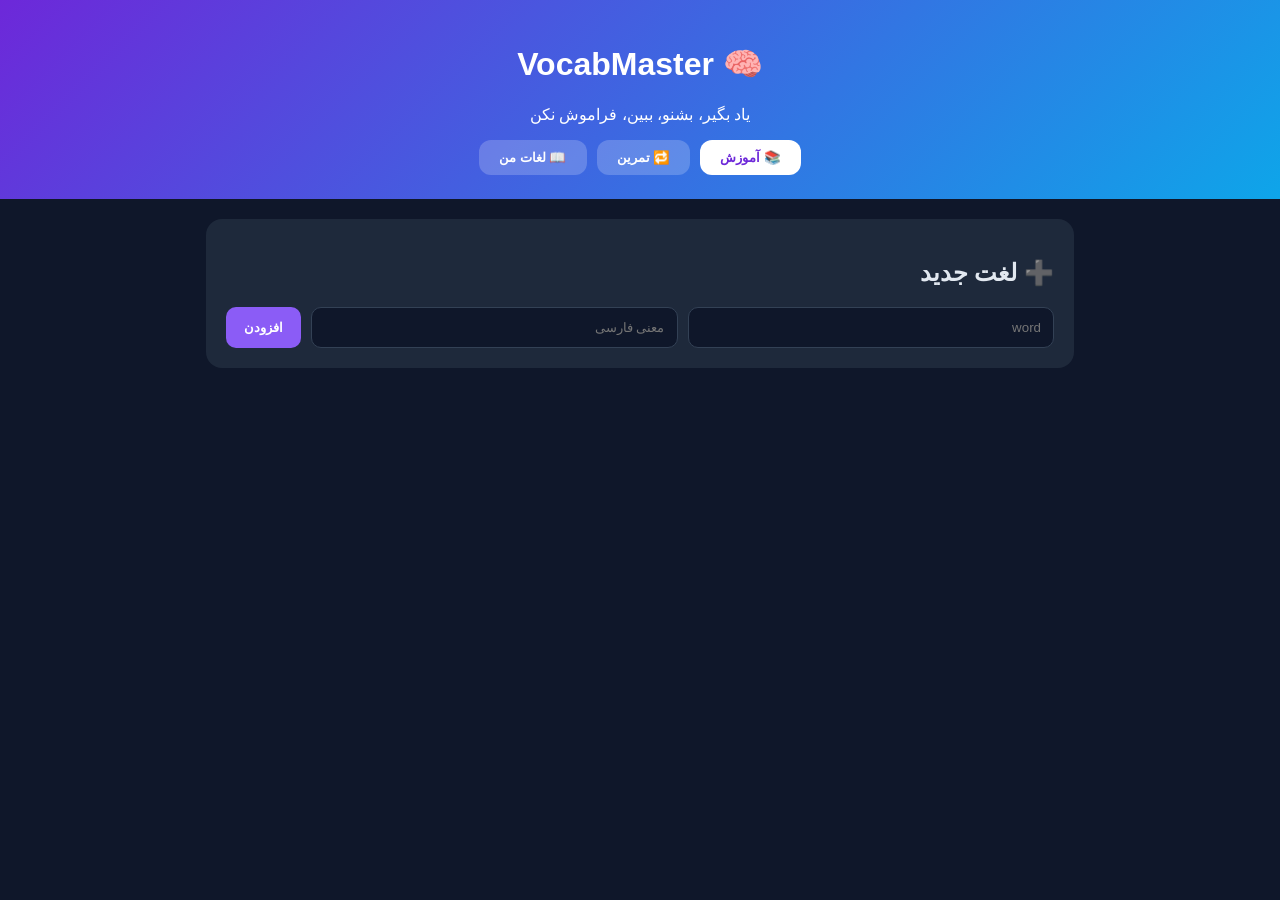
==== Index.html @ 25b724e1 "Add files via upload" ====
<!DOCTYPE html>
<html lang="fa" dir="rtl">
<head>
<meta charset="UTF-8">
<meta name="viewport" content="width=device-width, initial-scale=1.0">
<meta name="theme-color" content="#6d28d9">
<link rel="manifest" href="manifest.json">
<link rel="apple-touch-icon" href="https://cdn-icons-png.flaticon.com/512/3135/3135768.png">
<title>VocabMaster | یادگیری لغت</title>
<link rel="stylesheet" href="style.css">
</head>
<body>
<header>
<h1>🧠 VocabMaster</h1>
<p>یاد بگیر، بشنو، ببین، فراموش نکن</p>
<nav>
<button onclick="showTab('learn')" id="btn-learn" class="active">📚 آموزش</button>
<button onclick="showTab('review')" id="btn-review">🔁 تمرین</button>
<button onclick="showTab('list')" id="btn-list">📖 لغات من</button>
</nav>
</header>
<main>
<section id="tab-learn" class="tab active">
<div class="card">
<h2>➕ لغت جدید</h2>
<div class="row">
<input id="inp-word" placeholder="word">
<input id="inp-meaning" placeholder="معنی فارسی">
<button onclick="addWord()">افزودن</button>
</div>
</div>
<div id="learn-result"></div>
</section>
<section id="tab-review" class="tab">
<div class="card">
<h2>🔁 تمرین هوشمند</h2>
<p id="review-stats"></p>
<div class="row">
<button onclick="startQuiz('mixed')">⭐ ترکیبی</button>
<button onclick="startQuiz('en-fa')">EN به FA</button>
<button onclick="startQuiz('fa-en')">FA به EN</button>
<button onclick="startQuiz('listening')">👂 شنیداری</button>
<button onclick="startQuiz('image')">🖼️ حدس تصویری</button>
</div>
<div id="quiz-box"></div>
</div>
</section>
<section id="tab-list" class="tab">
<div class="card"><h2>📖 لغات من</h2><div id="word-list"></div></div>
</section>
</main>
<script src="script.js"></script>
<script>if('serviceWorker' in navigator){navigator.serviceWorker.register('sw.js');}</script>
</body>
</html>
---- style.css ----
*{box-sizing:border-box;font-family:Tahoma,sans-serif}
body{margin:0;background:#0f172a;color:#e2e8f0}
header{background:linear-gradient(135deg,#6d28d9,#0ea5e9);padding:24px;text-align:center;color:white}
nav{margin-top:16px;display:flex;gap:10px;justify-content:center}
nav button{padding:10px 20px;border:none;border-radius:12px;cursor:pointer;background:rgba(255,255,255,.2);color:white}
nav button.active{background:white;color:#6d28d9;font-weight:bold}
main{max-width:900px;margin:20px auto;padding:0 16px}
.card{background:#1e293b;border-radius:16px;padding:20px;margin-bottom:16px}
.row{display:flex;gap:10px;flex-wrap:wrap;margin-top:10px}
input{flex:1;padding:12px;border-radius:10px;border:1px solid #334155;background:#0f172a;color:white;min-width:150px}
button{padding:12px 18px;border-radius:10px;border:none;background:#8b5cf6;color:white;cursor:pointer;font-weight:bold}
.tab{display:none}.tab.active{display:block}
.phon{color:#38bdf8}
.def{background:#0f172a;padding:12px;border-radius:10px;margin:8px 0;border-right:4px solid #8b5cf6}
.example{color:#94a3b8;font-style:italic}
.quiz-q{font-size:22px;margin:16px 0;text-align:center}
.opt{display:block;width:100%;margin:8px 0;padding:14px;background:#0f172a;border:1px solid #334155;color:white;border-radius:12px;cursor:pointer;font-size:17px}
.opt.correct{background:#16a34a}.opt.wrong{background:#dc2626}
.video-box iframe{width:100%;height:315px;border-radius:12px;border:none;margin-top:10px}
.badge{display:inline-block;background:#0ea5e9;padding:4px 12px;border-radius:20px;font-size:13px;margin:2px}
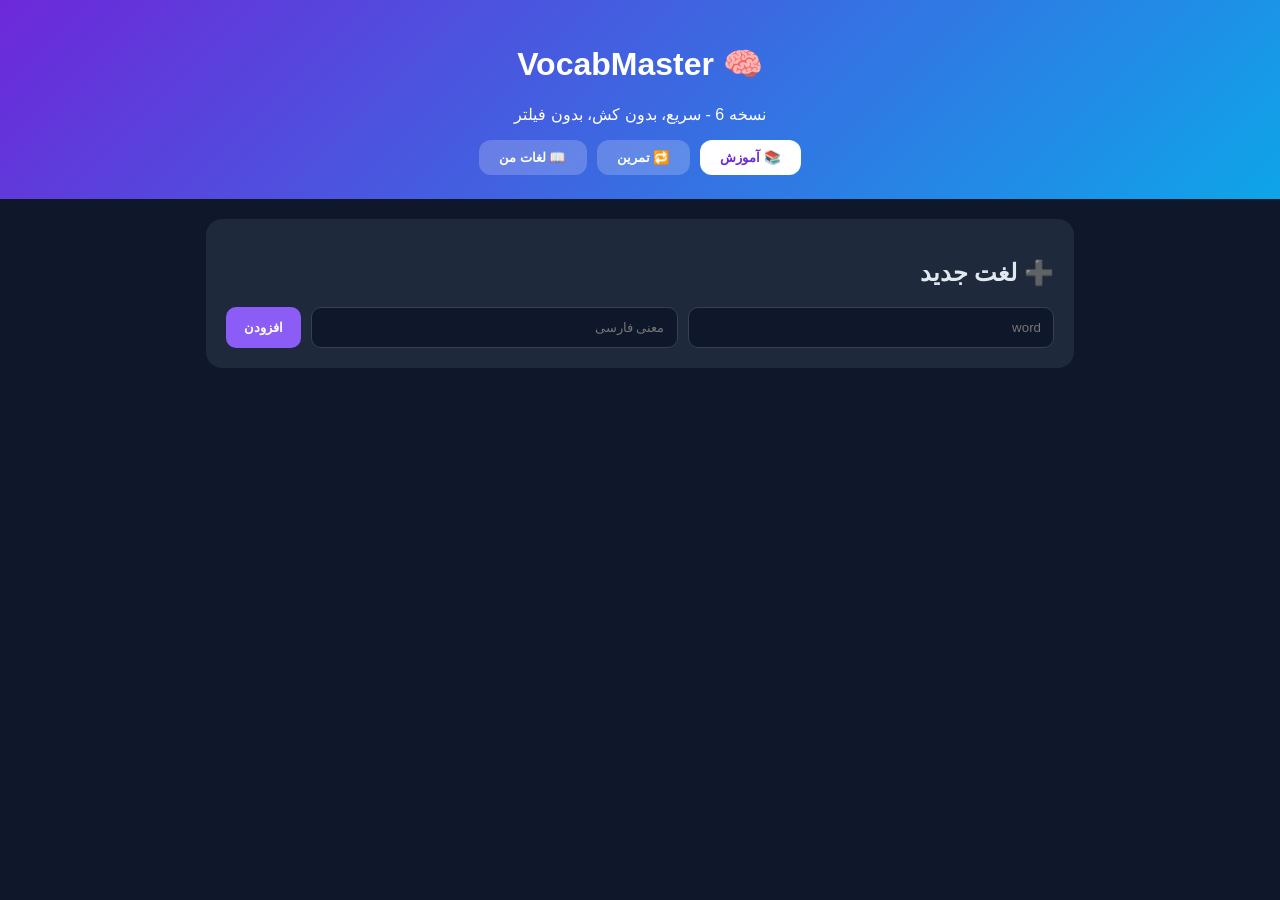
==== commit 2d4a76d5: "Add files via upload" ====
--- a/Index.html
+++ b/Index.html
@@ -4,15 +4,16 @@
 <meta charset="UTF-8">
 <meta name="viewport" content="width=device-width, initial-scale=1.0">
 <meta name="theme-color" content="#6d28d9">
-<link rel="manifest" href="manifest.json">
-<link rel="apple-touch-icon" href="https://cdn-icons-png.flaticon.com/512/3135/3135768.png">
-<title>VocabMaster | یادگیری لغت</title>
-<link rel="stylesheet" href="style.css">
+<meta http-equiv="Cache-Control" content="no-cache, no-store, must-revalidate">
+<meta http-equiv="Pragma" content="no-cache">
+<link rel="manifest" href="manifest.json?v=6">
+<title>VocabMaster v6 | سریع و همیشه بروز</title>
+<link rel="stylesheet" href="style.css?v=6">
 </head>
 <body>
 <header>
 <h1>🧠 VocabMaster</h1>
-<p>یاد بگیر، بشنو، ببین، فراموش نکن</p>
+<p>نسخه 6 - سریع، بدون کش، بدون فیلتر</p>
 <nav>
 <button onclick="showTab('learn')" id="btn-learn" class="active">📚 آموزش</button>
 <button onclick="showTab('review')" id="btn-review">🔁 تمرین</button>
@@ -40,16 +41,29 @@
 <button onclick="startQuiz('en-fa')">EN به FA</button>
 <button onclick="startQuiz('fa-en')">FA به EN</button>
 <button onclick="startQuiz('listening')">👂 شنیداری</button>
-<button onclick="startQuiz('image')">🖼️ حدس تصویری</button>
+<button onclick="startQuiz('image')">🖼️ تصویری</button>
 </div>
 <div id="quiz-box"></div>
 </div>
 </section>
 <section id="tab-list" class="tab">
-<div class="card"><h2>📖 لغات من</h2><div id="word-list"></div></div>
+<div class="card">
+<h2>📖 لغات من</h2>
+<div class="row">
+<input id="search-inp" placeholder="جستجو... (مثلا book)" oninput="renderList(1)">
+</div>
+<div id="word-list"></div>
+<div class="row" id="pages"></div>
+</div>
 </section>
 </main>
-<script src="script.js"></script>
-<script>if('serviceWorker' in navigator){navigator.serviceWorker.register('sw.js');}</script>
+<script src="script.js?v=6"></script>
+<script>
+// پاک کردن سرویس ورکر قدیمی که باعث بروز نشدن میشد
+if('serviceWorker' in navigator){
+navigator.serviceWorker.getRegistrations().then(rs=>{rs.forEach(r=>r.unregister());});
+}
+if('caches' in window){caches.keys().then(ks=>ks.forEach(k=>caches.delete(k)));}
+</script>
 </body>
 </html>
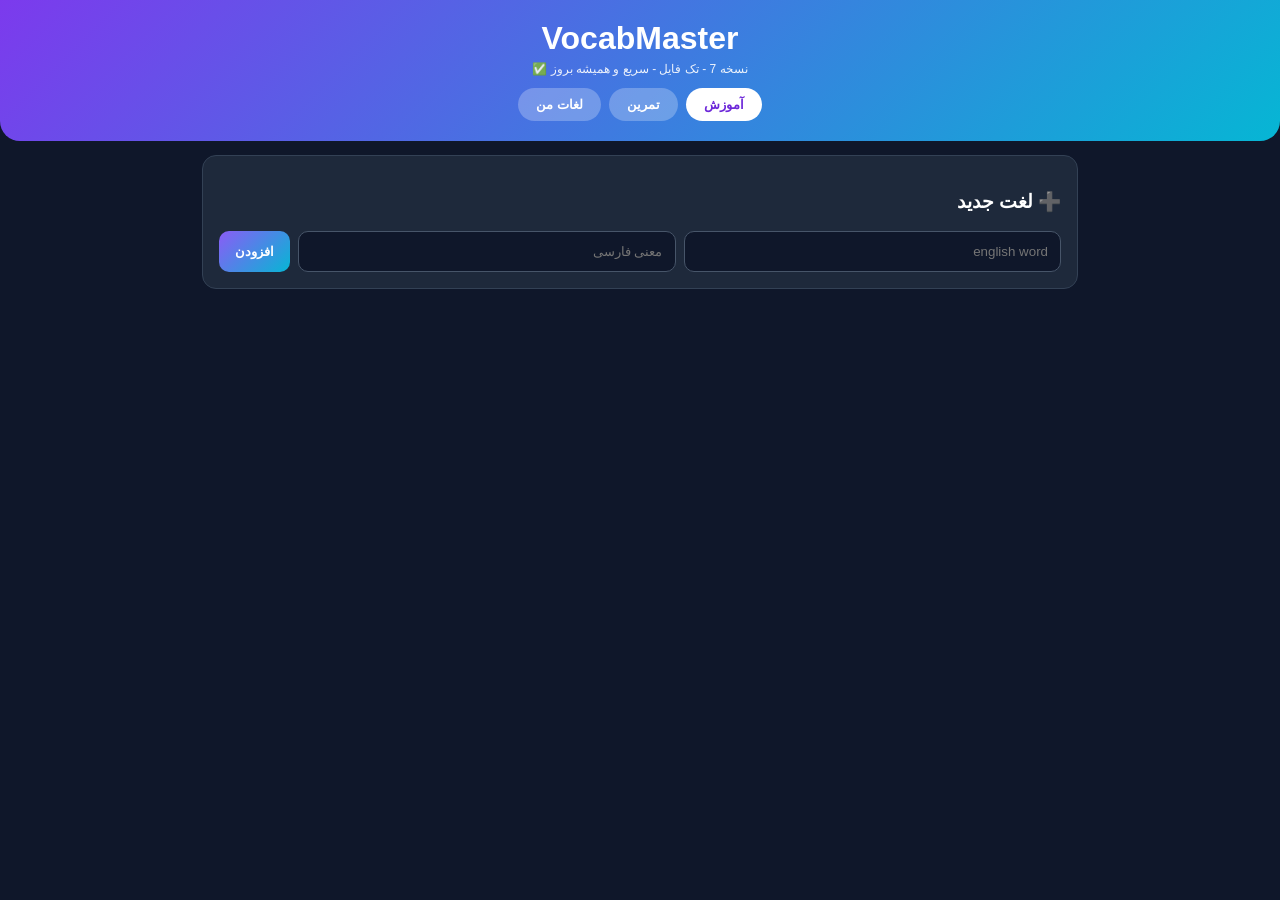
==== commit 05c3a47c: "Add files via upload" ====
--- a/Index.html
+++ b/Index.html
@@ -3,67 +3,93 @@
 <head>
 <meta charset="UTF-8">
 <meta name="viewport" content="width=device-width, initial-scale=1.0">
-<meta name="theme-color" content="#6d28d9">
 <meta http-equiv="Cache-Control" content="no-cache, no-store, must-revalidate">
-<meta http-equiv="Pragma" content="no-cache">
-<link rel="manifest" href="manifest.json?v=6">
-<title>VocabMaster v6 | سریع و همیشه بروز</title>
-<link rel="stylesheet" href="style.css?v=6">
+<title>VocabMaster V7</title>
+<style>
+*{box-sizing:border-box;font-family:Tahoma,sans-serif}
+body{margin:0;background:#0f172a;color:#fff;min-height:100vh}
+header{background:linear-gradient(135deg,#7c3aed,#06b6d4);padding:20px;text-align:center;border-radius:0 0 20px 20px}
+header h1{margin:0}header p{margin:5px 0 0;font-size:12px;opacity:.9}
+nav{margin-top:12px;display:flex;gap:8px;justify-content:center}
+nav button{padding:9px 18px;border:none;border-radius:999px;background:rgba(255,255,255,.25);color:#fff;cursor:pointer}
+nav button.active{background:#fff;color:#6d28d9;font-weight:bold}
+main{max-width:900px;margin:14px auto;padding:0 12px}
+.card{background:#1e293b;border:1px solid #334155;border-radius:14px;padding:16px;margin-bottom:12px}
+.row{display:flex;gap:8px;flex-wrap:wrap;margin-top:10px}
+input{flex:1;padding:12px;border-radius:10px;border:1px solid #475569;background:#0f172a;color:#fff;min-width:120px}
+button{padding:11px 16px;border-radius:10px;border:none;background:linear-gradient(135deg,#8b5cf6,#06b6d4);color:#fff;font-weight:bold;cursor:pointer}
+.tab{display:none}.tab.active{display:block}
+.def{background:#0f172a;padding:10px;border-radius:10px;margin:6px 0;border-right:4px solid #8b5cf6;line-height:1.9}
+.ex{color:#94a3b8;font-style:italic}
+.badge{display:inline-block;background:#0ea5e9;padding:3px 10px;border-radius:999px;font-size:12px;margin:2px}
+.badge.lvl{background:#f59e0b;color:#000}
+.opt{display:block;width:100%;margin:6px 0;padding:12px;background:#0f172a;border:1px solid #475569;color:#fff;border-radius:10px;font-size:16px;cursor:pointer}
+.opt.ok{background:#16a34a}.opt.no{background:#dc2626}
+img.q{width:100%;max-height:240px;object-fit:cover;border-radius:10px}
+</style>
 </head>
 <body>
 <header>
-<h1>🧠 VocabMaster</h1>
-<p>نسخه 6 - سریع، بدون کش، بدون فیلتر</p>
+<h1>VocabMaster</h1>
+<p>نسخه 7 - تک فایل - سریع و همیشه بروز ✅</p>
 <nav>
-<button onclick="showTab('learn')" id="btn-learn" class="active">📚 آموزش</button>
-<button onclick="showTab('review')" id="btn-review">🔁 تمرین</button>
-<button onclick="showTab('list')" id="btn-list">📖 لغات من</button>
+<button id="b-learn" class="active" onclick="tab('learn')">آموزش</button>
+<button id="b-review" onclick="tab('review')">تمرین</button>
+<button id="b-list" onclick="tab('list')">لغات من</button>
 </nav>
 </header>
 <main>
-<section id="tab-learn" class="tab active">
-<div class="card">
-<h2>➕ لغت جدید</h2>
+<section id="t-learn" class="tab active">
+<div class="card"><h3>➕ لغت جدید</h3>
+<div class="row"><input id="w" placeholder="english word"><input id="m" placeholder="معنی فارسی"><button onclick="add()">افزودن</button></div>
+</div><div id="out"></div>
+</section>
+<section id="t-review" class="tab">
+<div class="card"><h3>🔁 تمرین</h3><p id="st"></p>
 <div class="row">
-<input id="inp-word" placeholder="word">
-<input id="inp-meaning" placeholder="معنی فارسی">
-<button onclick="addWord()">افزودن</button>
-</div>
-</div>
-<div id="learn-result"></div>
+<button onclick="start('mixed')">⭐ ترکیبی</button>
+<button onclick="start('en-fa')">EN→FA</button>
+<button onclick="start('fa-en')">FA→EN</button>
+<button onclick="start('listening')">👂 شنیداری</button>
+<button onclick="start('image')">🖼️ تصویری</button>
+</div><div id="qb"></div></div>
 </section>
-<section id="tab-review" class="tab">
-<div class="card">
-<h2>🔁 تمرین هوشمند</h2>
-<p id="review-stats"></p>
-<div class="row">
-<button onclick="startQuiz('mixed')">⭐ ترکیبی</button>
-<button onclick="startQuiz('en-fa')">EN به FA</button>
-<button onclick="startQuiz('fa-en')">FA به EN</button>
-<button onclick="startQuiz('listening')">👂 شنیداری</button>
-<button onclick="startQuiz('image')">🖼️ تصویری</button>
-</div>
-<div id="quiz-box"></div>
-</div>
-</section>
-<section id="tab-list" class="tab">
-<div class="card">
-<h2>📖 لغات من</h2>
-<div class="row">
-<input id="search-inp" placeholder="جستجو... (مثلا book)" oninput="renderList(1)">
-</div>
-<div id="word-list"></div>
-<div class="row" id="pages"></div>
-</div>
+<section id="t-list" class="tab">
+<div class="card"><h3>📖 لغات من</h3>
+<div class="row"><input id="s" placeholder="جستجو..." oninput="list(1)"></div>
+<div id="wl"></div><div class="row" id="pg"></div></div>
 </section>
 </main>
-<script src="script.js?v=6"></script>
 <script>
-// پاک کردن سرویس ورکر قدیمی که باعث بروز نشدن میشد
-if('serviceWorker' in navigator){
-navigator.serviceWorker.getRegistrations().then(rs=>{rs.forEach(r=>r.unregister());});
-}
-if('caches' in window){caches.keys().then(ks=>ks.forEach(k=>caches.delete(k)));}
+console.log('V7');
+let DB=[];try{DB=JSON.parse(localStorage.getItem('vm7')||'[]')}catch(e){}
+let CH={};try{CH=JSON.parse(localStorage.getItem('vm7c')||'{}')}catch(e){}
+function save(){try{localStorage.setItem('vm7',JSON.stringify(DB))}catch(e){alert('حافظه پر شد')}}
+function saveC(){try{localStorage.setItem('vm7c',JSON.stringify(CH))}catch(e){}}
+function tab(t){document.querySelectorAll('.tab').forEach(x=>x.classList.remove('active'));document.querySelectorAll('nav button').forEach(x=>x.classList.remove('active'));document.getElementById('t-'+t).classList.add('active');document.getElementById('b-'+t).classList.add('active');if(t=='list')list(1);if(t=='review')stats();}
+async function add(){let w=document.getElementById('w').value.trim().toLowerCase();let m=document.getElementById('m').value.trim();if(!w||!m){alert('هر دو را بنویس');return}if(!DB.find(x=>x.word==w)){DB.unshift({word:w,meaning:m,level:0,next:Date.now()});save()}document.getElementById('w').value='';document.getElementById('m').value='';await learn(w,m);}
+async function dict(w){if(CH[w])return CH[w];try{let c=new AbortController();setTimeout(()=>c.abort(),7000);let r=await fetch('https://api.dictionaryapi.dev/api/v2/entries/en/'+w,{signal:c.signal});if(!r.ok)return null;let j=await r.json();CH[w]=j;saveC();return j}catch(e){return null}}
+function lvl(w){if(w.length<=4)return 'A1';if(w.length<=6)return 'A2';if(w.length<=8)return 'B1';if(w.length<=10)return 'B2';return 'C1'}
+async function learn(word,my){let box=document.getElementById('out');box.innerHTML='<div class="card">⏳...</div>';let d=await dict(word);let phon='',aud='',defs='',ex='';if(d&&d[0]){phon=d[0].phonetic||'';let a=d[0].phonetics.find(p=>p.audio);aud=a?a.audio:'';d[0].meanings.slice(0,2).forEach(mn=>{defs+='<div class="def"><span class="badge">'+mn.partOfSpeech+'</span>';mn.definitions.slice(0,2).forEach((x,i)=>{defs+='<p>'+(i+1)+'. '+x.definition+'</p>';if(x.example){defs+='<p class="ex">Ex: '+x.example+'</p>';if(!ex)ex=x.example}});defs+='</div>'});}if(!ex)ex='I learned '+word+' today.';let L=lvl(word);
+let warn=(defs?'':'<p style="color:#fbbf24">⚠️ دایره معانی لود نشد. اگه فیلترشکن خاموشه روشن کن و دوباره بزن. معنی خودت ذخیره شد.</p>');
+box.innerHTML='<div class="card"><h2>'+word+' <span style="color:#38bdf8;font-size:15px">'+phon+'</span></h2><p><span class="badge lvl">سطح '+L+'</span> <span class="badge">'+my+'</span></p><div class="row">'+(aud?'<button onclick="new Audio(\''+aud+'\').play()">🔊 تلفظ</button>':'')+'<button onclick="sp(\''+word+'\')">🗣️ آفلاین</button></div>'+warn+'<h4>📖 دایره لغات</h4>'+(defs||'')+'<h4>🎬 فیلم (V7 جدید)</h4><div class="row"><a href="https://www.aparat.com/result/search?q='+word+'" target="_blank"><button>▶️ آپارات بدون فیلتر</button></a><a href="https://playphrase.me/en/search?q='+word+'" target="_blank"><button>🎞️ تیکه سریال</button></a><a href="https://youglish.com/pronounce/'+word+'/english" target="_blank"><button>YouGlish</button></a></div><h4>💡 جمله</h4><p class="def">'+ex+'</p></div>';stats();}
+function sp(t){speechSynthesis.cancel();let u=new SpeechSynthesisUtterance(t);u.lang='en-US';speechSynthesis.speak(u);}
+function stats(){let d=DB.filter(x=>x.next<=Date.now()).length;document.getElementById('st').innerHTML='کل: '+DB.length+' | امروز: '+d;}
+function list(p){p=p||1;let q=document.getElementById('s').value.trim().toLowerCase();let f=q?DB.filter(x=>x.word.includes(q)||x.meaning.includes(q)):DB;let per=50;let tot=Math.ceil(f.length/per)||1;let sl=f.slice((p-1)*per,p*per);document.getElementById('wl').innerHTML=sl.length?sl.map(x=>'<div class="def"><b>'+x.word+'</b> = '+x.meaning+' <button onclick="learn(\''+x.word+'\',\''+x.meaning+'\')">آموزش</button></div>').join(''):'خالیه';let h='';for(let i=1;i<=Math.min(tot,15);i++)h+='<button onclick="list('+i+')">'+i+'</button>';document.getElementById('pg').innerHTML=h;}
+function sh(a){for(let i=a.length-1;i>0;i--){let j=Math.floor(Math.random()*(i+1));let t=a[i];a[i]=a[j];a[j]=t}return a}
+let Q=[],QI=0,SC=0,QM='mixed';
+function start(m){if(DB.length<2){alert('حداقل 2 لغت');return}QM=m;Q=sh([...DB]).slice(0,10);QI=0;SC=0;nq();}
+function gd(c,f){return sh(DB.filter(x=>x.word!=c.word)).slice(0,3).map(o=>o[f])}
+function nq(){stats();let b=document.getElementById('qb');if(QI>=Q.length){b.innerHTML='<h3>🎉 تمام! '+SC+' از '+Q.length+'</h3>';return}let w=Q[QI];let typs=['en-fa','fa-en','blank','image'];let t=QM=='mixed'?typs[Math.floor(Math.random()*typs.length)]:QM;
+if(t=='listening'){b.innerHTML='<p>گوش بده و تایپ کن</p><div class="row"><button onclick="sp(\''+w.word+'\')">پخش</button></div><div class="row"><input id="li"><button onclick="cl(\''+w.word+'\')">ثبت</button></div>';sp(w.word);return}
+if(t=='image'){let im='https://loremflickr.com/600/350/'+encodeURIComponent(w.word);let o=sh([w.word,...gd(w,'word')]);b.innerHTML='<p>این عکس چیه؟ 🖼️</p><img class="q" loading="lazy" src="'+im+'" onerror="this.src=\'https://picsum.photos/seed/'+w.word+'/600/350\'">'+o.map(x=>'<button class="opt" onclick="ans(this,\''+x+'\',\''+w.word+'\',\''+w.word+'\')">'+x+'</button>').join('');return}
+if(t=='en-fa'){let o=sh([w.meaning,...gd(w,'meaning')]);b.innerHTML='<h3 style="text-align:center">'+w.word+' یعنی چی؟</h3>'+o.map(x=>'<button class="opt" onclick="ans(this,\''+x+'\',\''+w.meaning+'\',\''+w.word+'\')">'+x+'</button>').join('');}
+else if(t=='fa-en'){let o=sh([w.word,...gd(w,'word')]);b.innerHTML='<h3 style="text-align:center">'+w.meaning+' به انگلیسی؟</h3>'+o.map(x=>'<button class="opt" onclick="ans(this,\''+x+'\',\''+w.word+'\',\''+w.word+'\')">'+x+'</button>').join('');}
+else{b.innerHTML='...';dict(w.word).then(d=>{let s='I learned '+w.word;try{let f=d[0].meanings[0].definitions.find(x=>x.example);if(f)s=f.example}catch(e){}let mk=s.replace(new RegExp(w.word,'ig'),'_____');let o=sh([w.word,...gd(w,'word')]);document.getElementById('qb').innerHTML='<p class="def">'+mk+'</p>'+o.map(x=>'<button class="opt" onclick="ans(this,\''+x+'\',\''+w.word+'\',\''+w.word+'\')">'+x+'</button>').join('')});}}
+function cl(c){let v=document.getElementById('li').value.trim().toLowerCase();upd(c,v==c);if(v!=c)alert('درست: '+c);else SC++;QI++;nq();}
+function ans(b,v,cor,wd){document.querySelectorAll('.opt').forEach(x=>{if(x.textContent==cor)x.classList.add('ok')});if(v==cor){SC++;upd(wd,true)}else{b.classList.add('no');upd(wd,false)}setTimeout(()=>{QI++;nq()},700);}
+function upd(wd,ok){let w=DB.find(x=>x.word==wd);if(!w)return;if(ok)w.level++;else w.level=0;w.next=Date.now()+86400000;save();}
+list(1);stats();
 </script>
 </body>
 </html>
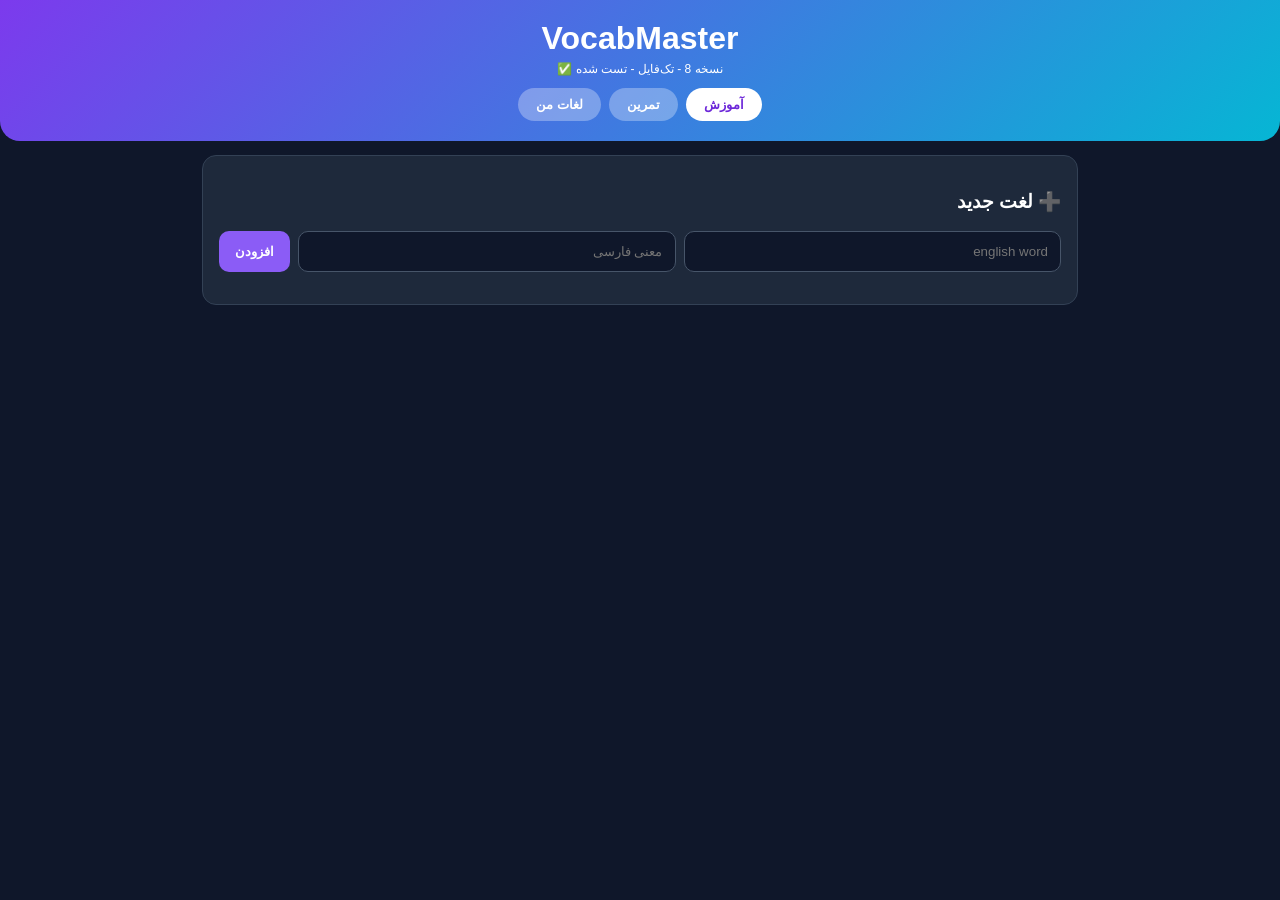
==== commit fff3f8b4: "Add files via upload" ====
--- a/Index.html
+++ b/Index.html
@@ -4,23 +4,23 @@
 <meta charset="UTF-8">
 <meta name="viewport" content="width=device-width, initial-scale=1.0">
 <meta http-equiv="Cache-Control" content="no-cache, no-store, must-revalidate">
-<title>VocabMaster V7</title>
+<title>VocabMaster V8</title>
 <style>
 *{box-sizing:border-box;font-family:Tahoma,sans-serif}
 body{margin:0;background:#0f172a;color:#fff;min-height:100vh}
 header{background:linear-gradient(135deg,#7c3aed,#06b6d4);padding:20px;text-align:center;border-radius:0 0 20px 20px}
-header h1{margin:0}header p{margin:5px 0 0;font-size:12px;opacity:.9}
-nav{margin-top:12px;display:flex;gap:8px;justify-content:center}
-nav button{padding:9px 18px;border:none;border-radius:999px;background:rgba(255,255,255,.25);color:#fff;cursor:pointer}
+header h1{margin:0}header p{margin:5px 0 0;font-size:12px}
+nav{margin-top:12px;display:flex;gap:8px;justify-content:center;flex-wrap:wrap}
+nav button{padding:9px 18px;border:none;border-radius:999px;background:rgba(255,255,255,.3);color:#fff;cursor:pointer}
 nav button.active{background:#fff;color:#6d28d9;font-weight:bold}
 main{max-width:900px;margin:14px auto;padding:0 12px}
 .card{background:#1e293b;border:1px solid #334155;border-radius:14px;padding:16px;margin-bottom:12px}
 .row{display:flex;gap:8px;flex-wrap:wrap;margin-top:10px}
 input{flex:1;padding:12px;border-radius:10px;border:1px solid #475569;background:#0f172a;color:#fff;min-width:120px}
-button{padding:11px 16px;border-radius:10px;border:none;background:linear-gradient(135deg,#8b5cf6,#06b6d4);color:#fff;font-weight:bold;cursor:pointer}
+button{padding:11px 16px;border-radius:10px;border:none;background:#8b5cf6;color:#fff;font-weight:bold;cursor:pointer}
 .tab{display:none}.tab.active{display:block}
 .def{background:#0f172a;padding:10px;border-radius:10px;margin:6px 0;border-right:4px solid #8b5cf6;line-height:1.9}
-.ex{color:#94a3b8;font-style:italic}
+.ex{color:#94a3b8}
 .badge{display:inline-block;background:#0ea5e9;padding:3px 10px;border-radius:999px;font-size:12px;margin:2px}
 .badge.lvl{background:#f59e0b;color:#000}
 .opt{display:block;width:100%;margin:6px 0;padding:12px;background:#0f172a;border:1px solid #475569;color:#fff;border-radius:10px;font-size:16px;cursor:pointer}
@@ -31,7 +31,7 @@
 <body>
 <header>
 <h1>VocabMaster</h1>
-<p>نسخه 7 - تک فایل - سریع و همیشه بروز ✅</p>
+<p>نسخه 8 - تک‌فایل - تست شده ✅</p>
 <nav>
 <button id="b-learn" class="active" onclick="tab('learn')">آموزش</button>
 <button id="b-review" onclick="tab('review')">تمرین</button>
@@ -42,6 +42,7 @@
 <section id="t-learn" class="tab active">
 <div class="card"><h3>➕ لغت جدید</h3>
 <div class="row"><input id="w" placeholder="english word"><input id="m" placeholder="معنی فارسی"><button onclick="add()">افزودن</button></div>
+<p id="msg" style="color:#4ade80"></p>
 </div><div id="out"></div>
 </section>
 <section id="t-review" class="tab">
@@ -61,34 +62,66 @@
 </section>
 </main>
 <script>
-console.log('V7');
-let DB=[];try{DB=JSON.parse(localStorage.getItem('vm7')||'[]')}catch(e){}
-let CH={};try{CH=JSON.parse(localStorage.getItem('vm7c')||'{}')}catch(e){}
-function save(){try{localStorage.setItem('vm7',JSON.stringify(DB))}catch(e){alert('حافظه پر شد')}}
-function saveC(){try{localStorage.setItem('vm7c',JSON.stringify(CH))}catch(e){}}
-function tab(t){document.querySelectorAll('.tab').forEach(x=>x.classList.remove('active'));document.querySelectorAll('nav button').forEach(x=>x.classList.remove('active'));document.getElementById('t-'+t).classList.add('active');document.getElementById('b-'+t).classList.add('active');if(t=='list')list(1);if(t=='review')stats();}
-async function add(){let w=document.getElementById('w').value.trim().toLowerCase();let m=document.getElementById('m').value.trim();if(!w||!m){alert('هر دو را بنویس');return}if(!DB.find(x=>x.word==w)){DB.unshift({word:w,meaning:m,level:0,next:Date.now()});save()}document.getElementById('w').value='';document.getElementById('m').value='';await learn(w,m);}
-async function dict(w){if(CH[w])return CH[w];try{let c=new AbortController();setTimeout(()=>c.abort(),7000);let r=await fetch('https://api.dictionaryapi.dev/api/v2/entries/en/'+w,{signal:c.signal});if(!r.ok)return null;let j=await r.json();CH[w]=j;saveC();return j}catch(e){return null}}
+var DB=[];try{DB=JSON.parse(localStorage.getItem('vm8')||'[]')}catch(e){DB=[]}
+function save(){localStorage.setItem('vm8',JSON.stringify(DB))}
+function tab(t){var secs=document.querySelectorAll('.tab');for(var i=0;i<secs.length;i++)secs[i].classList.remove('active');var btns=document.querySelectorAll('nav button');for(var j=0;j<btns.length;j++)btns[j].classList.remove('active');document.getElementById('t-'+t).classList.add('active');document.getElementById('b-'+t).classList.add('active');if(t=='list')list(1);if(t=='review')stats()}
+function add(){
+var w=document.getElementById('w').value.trim().toLowerCase();
+var m=document.getElementById('m').value.trim();
+if(!w||!m){alert('هر دو را بنویس');return}
+var found=null;for(var i=0;i<DB.length;i++)if(DB[i].word==w)found=DB[i];
+if(!found){DB.unshift({word:w,meaning:m,level:0,next:Date.now()});save()}
+document.getElementById('msg').textContent='ذخیره شد: '+w+' = '+m;
+document.getElementById('w').value='';document.getElementById('m').value='';
+learn(w,m);list(1);stats();
+}
+function dict(w){
+return fetch('https://api.dictionaryapi.dev/api/v2/entries/en/'+w).then(function(r){if(!r.ok)return null;return r.json()}).catch(function(){return null});
+}
 function lvl(w){if(w.length<=4)return 'A1';if(w.length<=6)return 'A2';if(w.length<=8)return 'B1';if(w.length<=10)return 'B2';return 'C1'}
-async function learn(word,my){let box=document.getElementById('out');box.innerHTML='<div class="card">⏳...</div>';let d=await dict(word);let phon='',aud='',defs='',ex='';if(d&&d[0]){phon=d[0].phonetic||'';let a=d[0].phonetics.find(p=>p.audio);aud=a?a.audio:'';d[0].meanings.slice(0,2).forEach(mn=>{defs+='<div class="def"><span class="badge">'+mn.partOfSpeech+'</span>';mn.definitions.slice(0,2).forEach((x,i)=>{defs+='<p>'+(i+1)+'. '+x.definition+'</p>';if(x.example){defs+='<p class="ex">Ex: '+x.example+'</p>';if(!ex)ex=x.example}});defs+='</div>'});}if(!ex)ex='I learned '+word+' today.';let L=lvl(word);
-let warn=(defs?'':'<p style="color:#fbbf24">⚠️ دایره معانی لود نشد. اگه فیلترشکن خاموشه روشن کن و دوباره بزن. معنی خودت ذخیره شد.</p>');
-box.innerHTML='<div class="card"><h2>'+word+' <span style="color:#38bdf8;font-size:15px">'+phon+'</span></h2><p><span class="badge lvl">سطح '+L+'</span> <span class="badge">'+my+'</span></p><div class="row">'+(aud?'<button onclick="new Audio(\''+aud+'\').play()">🔊 تلفظ</button>':'')+'<button onclick="sp(\''+word+'\')">🗣️ آفلاین</button></div>'+warn+'<h4>📖 دایره لغات</h4>'+(defs||'')+'<h4>🎬 فیلم (V7 جدید)</h4><div class="row"><a href="https://www.aparat.com/result/search?q='+word+'" target="_blank"><button>▶️ آپارات بدون فیلتر</button></a><a href="https://playphrase.me/en/search?q='+word+'" target="_blank"><button>🎞️ تیکه سریال</button></a><a href="https://youglish.com/pronounce/'+word+'/english" target="_blank"><button>YouGlish</button></a></div><h4>💡 جمله</h4><p class="def">'+ex+'</p></div>';stats();}
-function sp(t){speechSynthesis.cancel();let u=new SpeechSynthesisUtterance(t);u.lang='en-US';speechSynthesis.speak(u);}
-function stats(){let d=DB.filter(x=>x.next<=Date.now()).length;document.getElementById('st').innerHTML='کل: '+DB.length+' | امروز: '+d;}
-function list(p){p=p||1;let q=document.getElementById('s').value.trim().toLowerCase();let f=q?DB.filter(x=>x.word.includes(q)||x.meaning.includes(q)):DB;let per=50;let tot=Math.ceil(f.length/per)||1;let sl=f.slice((p-1)*per,p*per);document.getElementById('wl').innerHTML=sl.length?sl.map(x=>'<div class="def"><b>'+x.word+'</b> = '+x.meaning+' <button onclick="learn(\''+x.word+'\',\''+x.meaning+'\')">آموزش</button></div>').join(''):'خالیه';let h='';for(let i=1;i<=Math.min(tot,15);i++)h+='<button onclick="list('+i+')">'+i+'</button>';document.getElementById('pg').innerHTML=h;}
-function sh(a){for(let i=a.length-1;i>0;i--){let j=Math.floor(Math.random()*(i+1));let t=a[i];a[i]=a[j];a[j]=t}return a}
-let Q=[],QI=0,SC=0,QM='mixed';
-function start(m){if(DB.length<2){alert('حداقل 2 لغت');return}QM=m;Q=sh([...DB]).slice(0,10);QI=0;SC=0;nq();}
-function gd(c,f){return sh(DB.filter(x=>x.word!=c.word)).slice(0,3).map(o=>o[f])}
-function nq(){stats();let b=document.getElementById('qb');if(QI>=Q.length){b.innerHTML='<h3>🎉 تمام! '+SC+' از '+Q.length+'</h3>';return}let w=Q[QI];let typs=['en-fa','fa-en','blank','image'];let t=QM=='mixed'?typs[Math.floor(Math.random()*typs.length)]:QM;
+function learn(word,my){
+var box=document.getElementById('out');
+box.innerHTML='<div class="card">⏳ در حال دریافت معنی '+word+' ... (معنی تو ذخیره شد)</div>';
+dict(word).then(function(d){
+var phon='',aud='',defs='',ex='';
+if(d&&d[0]){
+phon=d[0].phonetic||'';
+try{for(var k=0;k<d[0].phonetics.length;k++)if(d[0].phonetics[k].audio){aud=d[0].phonetics[k].audio;break}}catch(e){}
+try{
+for(var a=0;a<Math.min(2,d[0].meanings.length);a++){
+var mn=d[0].meanings[a];
+defs+='<div class="def"><span class="badge">'+mn.partOfSpeech+'</span>';
+for(var b=0;b<Math.min(2,mn.definitions.length);b++){
+var x=mn.definitions[b];
+defs+='<p>'+(b+1)+'. '+x.definition+'</p>';
+if(x.example){defs+='<p class="ex">Ex: '+x.example+'</p>';if(!ex)ex=x.example}
+}
+defs+='</div>'
+}
+}catch(e){}
+}
+if(!ex)ex='I learned '+word+' today.';
+var L=lvl(word);
+var warn=defs?'':'<p style="color:#fbbf24">⚠️ دیکشنری لود نشد (فیلتر است). با فیلترشکن دوباره امتحان کن. معنی خودت ذخیره است.</p>';
+box.innerHTML='<div class="card"><h2>'+word+' <span style="color:#38bdf8;font-size:15px">'+phon+'</span></h2><p><span class="badge lvl">سطح '+L+'</span> <span class="badge">'+my+'</span></p><div class="row">'+(aud?'<button onclick="new Audio(\''+aud+'\').play()">🔊 تلفظ</button>':'')+'<button onclick="sp(\''+word+'\')">آفلاین</button></div>'+warn+'<h4>📖 دایره لغات</h4>'+defs+'<h4>🎬 فیلم V8</h4><div class="row"><a href="https://www.aparat.com/result/search?q='+word+'" target="_blank"><button>▶️ آپارات</button></a><a href="https://playphrase.me/en/search?q='+word+'" target="_blank"><button>🎞️ تیکه سریال</button></a><a href="https://youglish.com/pronounce/'+word+'/english" target="_blank"><button>YouGlish</button></a></div><h4>💡 جمله</h4><p class="def">'+ex+'</p></div>';
+});
+}
+function sp(t){try{speechSynthesis.cancel();var u=new SpeechSynthesisUtterance(t);u.lang='en-US';speechSynthesis.speak(u)}catch(e){}}
+function stats(){var c=0;for(var i=0;i<DB.length;i++)if(DB[i].next<=Date.now())c++;document.getElementById('st').innerHTML='کل: '+DB.length+' | امروز: '+c}
+function list(p){p=p||1;var qv=document.getElementById('s').value.trim().toLowerCase();var f=[];for(var i=0;i<DB.length;i++)if(!qv||DB[i].word.indexOf(qv)>-1||DB[i].meaning.indexOf(qv)>-1)f.push(DB[i]);var per=50;var tot=Math.ceil(f.length/per)||1;var sl=f.slice((p-1)*per,p*per);var html='';for(var j=0;j<sl.length;j++)html+='<div class="def"><b>'+sl[j].word+'</b> = '+sl[j].meaning+' <button onclick="learn(\''+sl[j].word+'\',\''+sl[j].meaning+'\')">آموزش</button></div>';document.getElementById('wl').innerHTML=html||'خالیه';var h='';for(var k=1;k<=Math.min(tot,15);k++)h+='<button onclick="list('+k+')">'+k+'</button>';document.getElementById('pg').innerHTML=h;}
+function sh(a){for(var i=a.length-1;i>0;i--){var j=Math.floor(Math.random()*(i+1));var t=a[i];a[i]=a[j];a[j]=t}return a}
+var Q=[],QI=0,SC=0,QM='mixed';
+function start(m){if(DB.length<2){alert('حداقل 2 لغت');return}QM=m;Q=sh(DB.slice()).slice(0,10);QI=0;SC=0;nq()}
+function gd(c,f){var o=[];for(var i=0;i<DB.length;i++)if(DB[i].word!=c.word)o.push(DB[i][f]);return sh(o).slice(0,3)}
+function nq(){stats();var b=document.getElementById('qb');if(QI>=Q.length){b.innerHTML='<h3>🎉 تمام! '+SC+' از '+Q.length+'</h3>';return}var w=Q[QI];var typs=['en-fa','fa-en','blank','image'];var t=QM=='mixed'?typs[Math.floor(Math.random()*typs.length)]:QM;
 if(t=='listening'){b.innerHTML='<p>گوش بده و تایپ کن</p><div class="row"><button onclick="sp(\''+w.word+'\')">پخش</button></div><div class="row"><input id="li"><button onclick="cl(\''+w.word+'\')">ثبت</button></div>';sp(w.word);return}
-if(t=='image'){let im='https://loremflickr.com/600/350/'+encodeURIComponent(w.word);let o=sh([w.word,...gd(w,'word')]);b.innerHTML='<p>این عکس چیه؟ 🖼️</p><img class="q" loading="lazy" src="'+im+'" onerror="this.src=\'https://picsum.photos/seed/'+w.word+'/600/350\'">'+o.map(x=>'<button class="opt" onclick="ans(this,\''+x+'\',\''+w.word+'\',\''+w.word+'\')">'+x+'</button>').join('');return}
-if(t=='en-fa'){let o=sh([w.meaning,...gd(w,'meaning')]);b.innerHTML='<h3 style="text-align:center">'+w.word+' یعنی چی؟</h3>'+o.map(x=>'<button class="opt" onclick="ans(this,\''+x+'\',\''+w.meaning+'\',\''+w.word+'\')">'+x+'</button>').join('');}
-else if(t=='fa-en'){let o=sh([w.word,...gd(w,'word')]);b.innerHTML='<h3 style="text-align:center">'+w.meaning+' به انگلیسی؟</h3>'+o.map(x=>'<button class="opt" onclick="ans(this,\''+x+'\',\''+w.word+'\',\''+w.word+'\')">'+x+'</button>').join('');}
-else{b.innerHTML='...';dict(w.word).then(d=>{let s='I learned '+w.word;try{let f=d[0].meanings[0].definitions.find(x=>x.example);if(f)s=f.example}catch(e){}let mk=s.replace(new RegExp(w.word,'ig'),'_____');let o=sh([w.word,...gd(w,'word')]);document.getElementById('qb').innerHTML='<p class="def">'+mk+'</p>'+o.map(x=>'<button class="opt" onclick="ans(this,\''+x+'\',\''+w.word+'\',\''+w.word+'\')">'+x+'</button>').join('')});}}
-function cl(c){let v=document.getElementById('li').value.trim().toLowerCase();upd(c,v==c);if(v!=c)alert('درست: '+c);else SC++;QI++;nq();}
-function ans(b,v,cor,wd){document.querySelectorAll('.opt').forEach(x=>{if(x.textContent==cor)x.classList.add('ok')});if(v==cor){SC++;upd(wd,true)}else{b.classList.add('no');upd(wd,false)}setTimeout(()=>{QI++;nq()},700);}
-function upd(wd,ok){let w=DB.find(x=>x.word==wd);if(!w)return;if(ok)w.level++;else w.level=0;w.next=Date.now()+86400000;save();}
+if(t=='image'){var im='https://loremflickr.com/600/350/'+encodeURIComponent(w.word);var o=sh([w.word].concat(gd(w,'word')));var hh='<p>این عکس چیه؟</p><img class="q" loading="lazy" src="'+im+'" onerror="this.src=\'https://picsum.photos/seed/'+w.word+'/600/350\'">';for(var i=0;i<o.length;i++)hh+='<button class="opt" onclick="ans(this,\''+o[i]+'\',\''+w.word+'\',\''+w.word+'\')">'+o[i]+'</button>';b.innerHTML=hh;return}
+if(t=='en-fa'){var o2=sh([w.meaning].concat(gd(w,'meaning')));var h2='<h3 style="text-align:center">'+w.word+' یعنی چی؟</h3>';for(var a=0;a<o2.length;a++)h2+='<button class="opt" onclick="ans(this,\''+o2[a]+'\',\''+w.meaning+'\',\''+w.word+'\')">'+o2[a]+'</button>';b.innerHTML=h2;return}
+if(t=='fa-en'){var o3=sh([w.word].concat(gd(w,'word')));var h3='<h3 style="text-align:center">'+w.meaning+' به انگلیسی؟</h3>';for(var c=0;c<o3.length;c++)h3+='<button class="opt" onclick="ans(this,\''+o3[c]+'\',\''+w.word+'\',\''+w.word+'\')">'+o3[c]+'</button>';b.innerHTML=h3;return}
+b.innerHTML='...';dict(w.word).then(function(d){var s='I learned '+w.word;try{var arr=d[0].meanings[0].definitions;for(var k=0;k<arr.length;k++)if(arr[k].example){s=arr[k].example;break}}catch(e){}var mk=s.replace(new RegExp(w.word,'ig'),'_____');var o4=sh([w.word].concat(gd(w,'word')));var h4='<p class="def">'+mk+'</p>';for(var q=0;q<o4.length;q++)h4+='<button class="opt" onclick="ans(this,\''+o4[q]+'\',\''+w.word+'\',\''+w.word+'\')">'+o4[q]+'</button>';document.getElementById('qb').innerHTML=h4;});}
+function cl(c){var v=document.getElementById('li').value.trim().toLowerCase();upd(c,v==c);if(v!=c)alert('درست: '+c);else SC++;QI++;nq()}
+function ans(b,v,cor,wd){var all=document.querySelectorAll('.opt');for(var i=0;i<all.length;i++)if(all[i].textContent==cor)all[i].classList.add('ok');if(v==cor){SC++;upd(wd,true)}else{b.classList.add('no');upd(wd,false)}setTimeout(function(){QI++;nq()},700)}
+function upd(wd,ok){for(var i=0;i<DB.length;i++)if(DB[i].word==wd){if(ok)DB[i].level++;else DB[i].level=0;DB[i].next=Date.now()+86400000}save()}
 list(1);stats();
 </script>
 </body>
